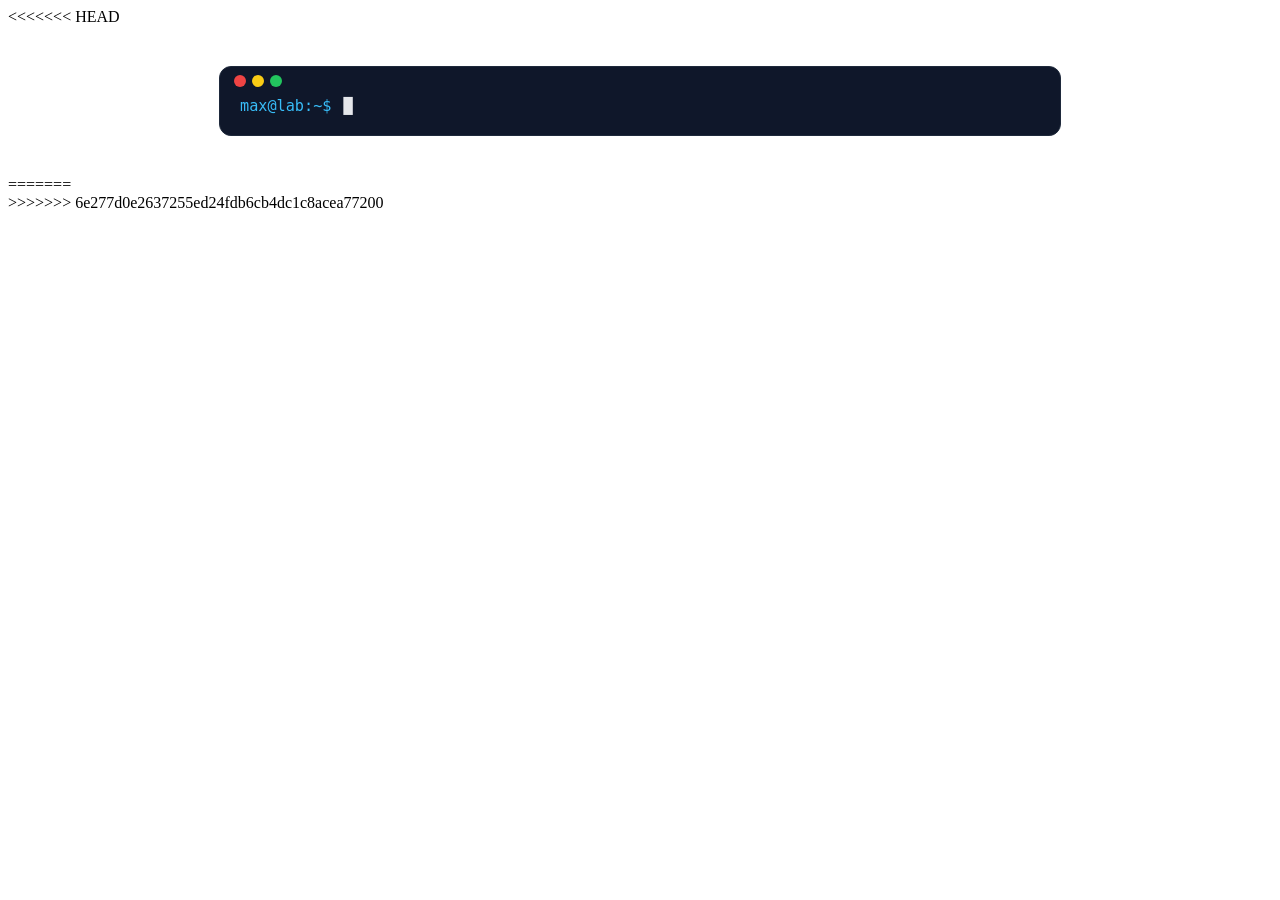
==== index.html @ 21ddf847 "Merge branch 'main' of https://github.com/mmet0diev/maxmet" ====
<!DOCTYPE html>
<html lang="en">
<head>
    <meta charset="UTF-8">
    <meta name="viewport" content="width=device-width, initial-scale=1.0">
<<<<<<< HEAD
    <title>Max Lab</title>
    <link rel="stylesheet" href="index.css">
    <script src="index.js" defer></script>
</head>
<body>
    <div class="terminal" id="terminal">
    <div class="dots">
        <div class="red"></div>
        <div class="yellow"></div>
        <div class="green"></div>
    </div>
    <pre id="term-output"></pre>
    <div id="term-line">
        <span class="prompt">max@lab:~$</span>
        <span id="term-input"></span><span id="cursor">█</span>
    </div>

    <!-- Hidden input to capture real key events -->
    <input type="text" id="hidden-input" autocomplete="off" autocorrect="off" 
           autocapitalize="off" spellcheck="false">
</div>


=======
    <title>Document</title>
    <link rel="stylesheet" href="index.css">
</head>
<body>
    <div class="navbar">
        <span href=""></span>
    </div>

>>>>>>> 6e277d0e2637255ed24fdb6cb4dc1c8acea77200
</body>
</html>
---- index.css ----
/* CSS File */
#terminal {
    background: #0f172a;
    border: 1px solid #1e293b;
    padding: 20px;
    border-radius: 12px;
    font-family: "Fira Code", monospace;
    font-size: 0.95rem;
    color: #e5e7eb;
    max-width: 800px;
    margin: 40px auto;
    position: relative;
}

#terminal pre {
    margin: 0 0 10px 0;
    white-space: pre-wrap;
}

#terminal input {
    opacity: 0;
    position: absolute;
    left: 0;
    height: 0;
    width: 0;
}

#term-line {
    display: flex;
    align-items: center;
    gap: 6px;
}

.prompt {
    color: #38bdf8;
}

#cursor {
    animation: blink 1s infinite;
}

@keyframes blink {

    0%,
    50% {
        opacity: 1;
    }

    50.1%,
    100% {
        opacity: 0;
    }
}

.dots {
    position: absolute;
    top: 8px;
    left: 14px;
    display: flex;
    gap: 6px;
}

.dots div {
    width: 12px;
    height: 12px;
    border-radius: 50%;
}

.red {
    background: #ef4444;
}

.yellow {
    background: #facc15;
}

.green {
    background: #22c55e;
}
---- index.css ----
/* CSS File */
#terminal {
    background: #0f172a;
    border: 1px solid #1e293b;
    padding: 20px;
    border-radius: 12px;
    font-family: "Fira Code", monospace;
    font-size: 0.95rem;
    color: #e5e7eb;
    max-width: 800px;
    margin: 40px auto;
    position: relative;
}

#terminal pre {
    margin: 0 0 10px 0;
    white-space: pre-wrap;
}

#terminal input {
    opacity: 0;
    position: absolute;
    left: 0;
    height: 0;
    width: 0;
}

#term-line {
    display: flex;
    align-items: center;
    gap: 6px;
}

.prompt {
    color: #38bdf8;
}

#cursor {
    animation: blink 1s infinite;
}

@keyframes blink {

    0%,
    50% {
        opacity: 1;
    }

    50.1%,
    100% {
        opacity: 0;
    }
}

.dots {
    position: absolute;
    top: 8px;
    left: 14px;
    display: flex;
    gap: 6px;
}

.dots div {
    width: 12px;
    height: 12px;
    border-radius: 50%;
}

.red {
    background: #ef4444;
}

.yellow {
    background: #facc15;
}

.green {
    background: #22c55e;
}
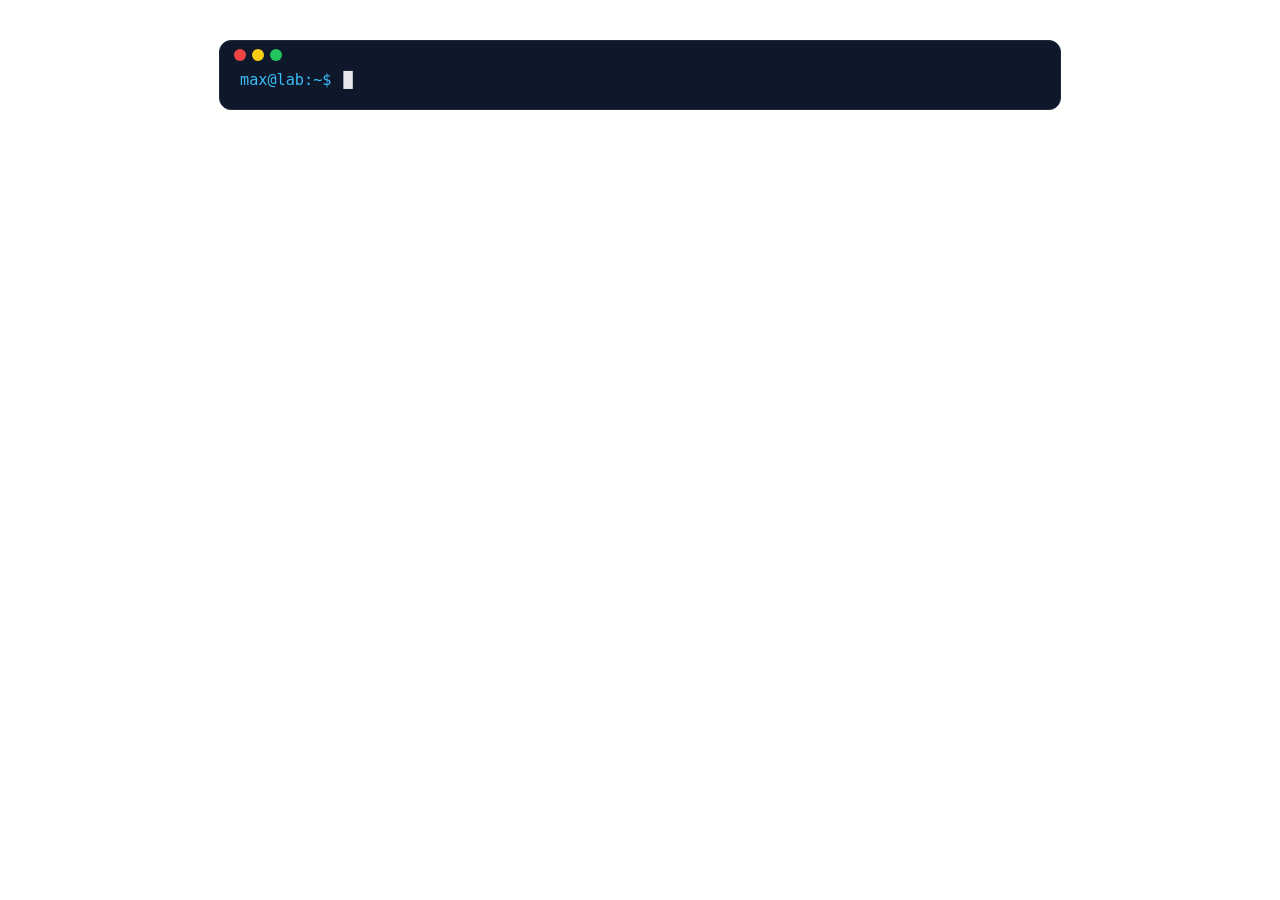
==== commit 2d4d6755: "." ====
--- a/index.html
+++ b/index.html
@@ -1,41 +1,31 @@
 <!DOCTYPE html>
 <html lang="en">
+
 <head>
     <meta charset="UTF-8">
     <meta name="viewport" content="width=device-width, initial-scale=1.0">
-<<<<<<< HEAD
     <title>Max Lab</title>
     <link rel="stylesheet" href="index.css">
     <script src="index.js" defer></script>
 </head>
+
 <body>
     <div class="terminal" id="terminal">
-    <div class="dots">
-        <div class="red"></div>
-        <div class="yellow"></div>
-        <div class="green"></div>
+        <div class="dots">
+            <div class="red"></div>
+            <div class="yellow"></div>
+            <div class="green"></div>
+        </div>
+        <pre id="term-output"></pre>
+        <div id="term-line">
+            <span class="prompt">max@lab:~$</span>
+            <span id="term-input"></span><span id="cursor">█</span>
+        </div>
+
+        <!-- Hidden input to capture real key events -->
+        <input type="text" id="hidden-input" autocomplete="off" autocorrect="off" autocapitalize="off"
+            spellcheck="false">
     </div>
-    <pre id="term-output"></pre>
-    <div id="term-line">
-        <span class="prompt">max@lab:~$</span>
-        <span id="term-input"></span><span id="cursor">█</span>
-    </div>
+</body>
 
-    <!-- Hidden input to capture real key events -->
-    <input type="text" id="hidden-input" autocomplete="off" autocorrect="off" 
-           autocapitalize="off" spellcheck="false">
-</div>
-
-
-=======
-    <title>Document</title>
-    <link rel="stylesheet" href="index.css">
-</head>
-<body>
-    <div class="navbar">
-        <span href=""></span>
-    </div>
-
->>>>>>> 6e277d0e2637255ed24fdb6cb4dc1c8acea77200
-</body>
-</html>
+</html>
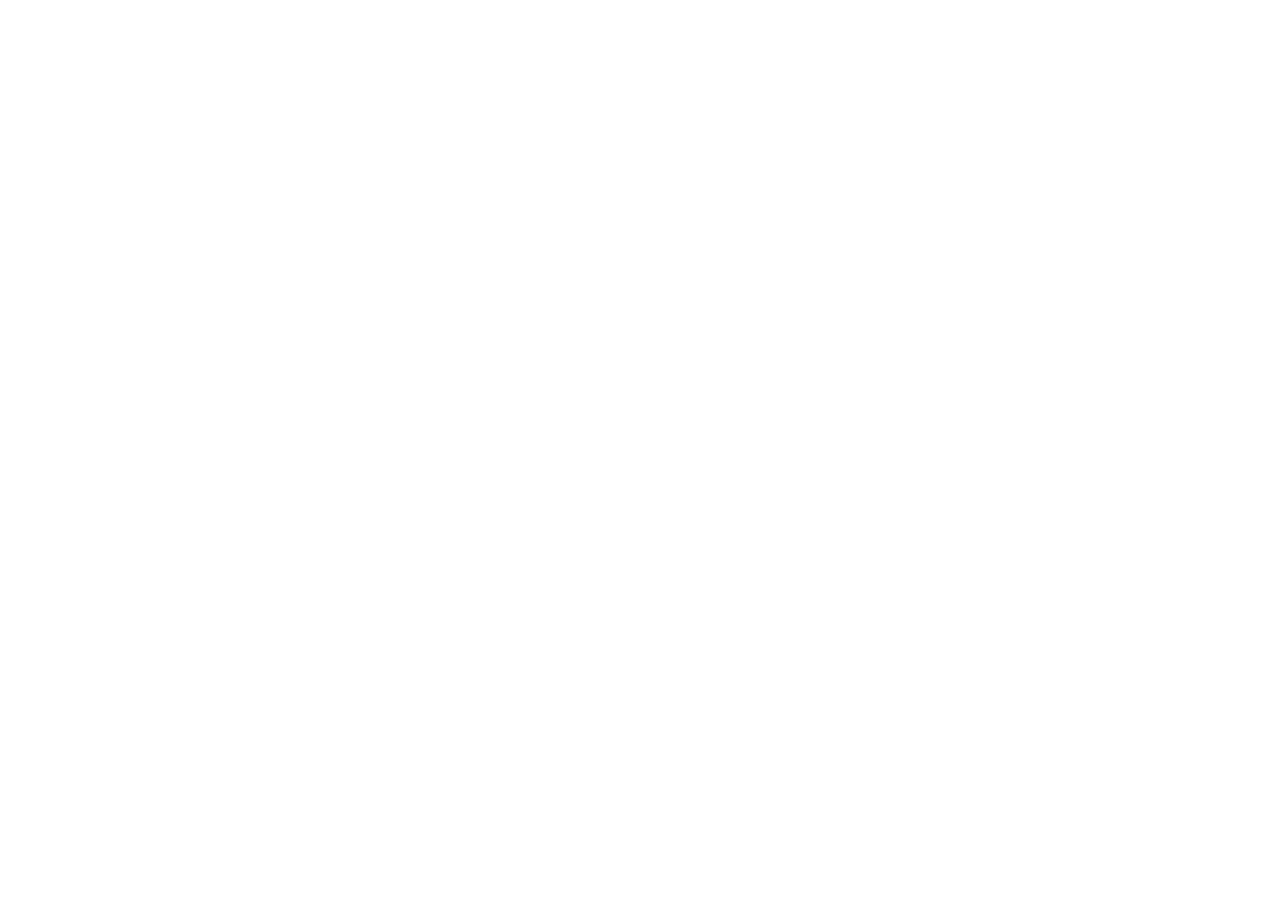
==== commit 89a0ebde: "asd" ====
--- a/index.html
+++ b/index.html
@@ -5,27 +5,12 @@
     <meta charset="UTF-8">
     <meta name="viewport" content="width=device-width, initial-scale=1.0">
     <title>Max Lab</title>
-    <link rel="stylesheet" href="index.css">
-    <script src="index.js" defer></script>
+    <link rel="stylesheet" href="main.css">
+    <script src="main.js" defer></script>
 </head>
 
 <body>
-    <div class="terminal" id="terminal">
-        <div class="dots">
-            <div class="red"></div>
-            <div class="yellow"></div>
-            <div class="green"></div>
-        </div>
-        <pre id="term-output"></pre>
-        <div id="term-line">
-            <span class="prompt">max@lab:~$</span>
-            <span id="term-input"></span><span id="cursor">█</span>
-        </div>
-
-        <!-- Hidden input to capture real key events -->
-        <input type="text" id="hidden-input" autocomplete="off" autocorrect="off" autocapitalize="off"
-            spellcheck="false">
-    </div>
+    
 </body>
 
 </html>
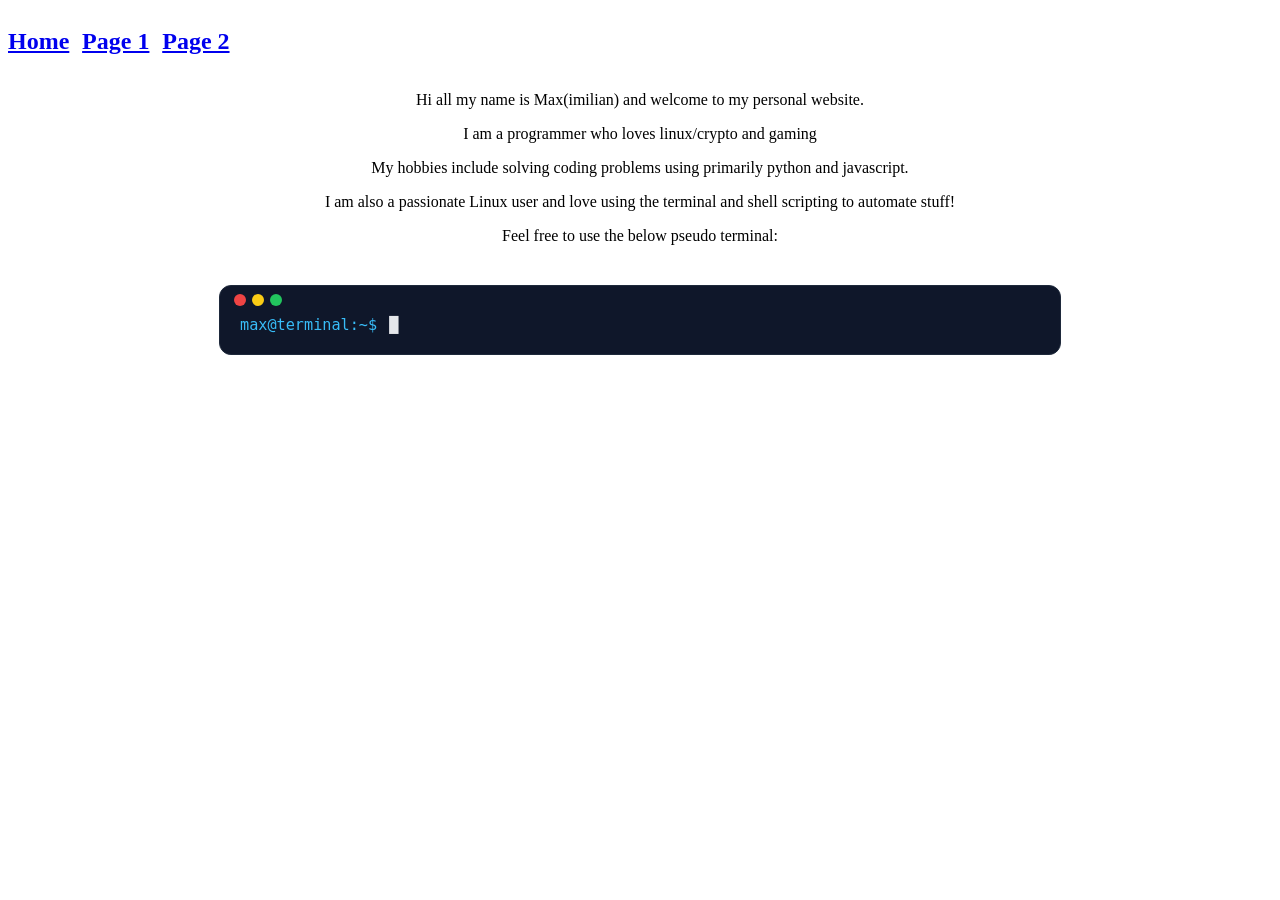
==== commit d673eb15: "working on the site" ====
--- a/index.html
+++ b/index.html
@@ -4,13 +4,50 @@
 <head>
     <meta charset="UTF-8">
     <meta name="viewport" content="width=device-width, initial-scale=1.0">
-    <title>Max Lab</title>
+    <title>Home</title>
     <link rel="stylesheet" href="main.css">
+    <link rel="stylesheet" href="terminal.css">
+    <!-- <link rel="stylesheet" href="css2.css"> -->
     <script src="main.js" defer></script>
+    <script src="terminal.js" defer></script>
 </head>
 
 <body>
-    
+    <div class="navbar">
+        <h2><a href="index.html">Home</a></h2>
+        <h2><a href="page1.html">Page 1</a></h2>
+        <h2><a href="page2.html">Page 2</a></h2>
+    </div>
+
+    <div class="introduction">
+        <section>
+            <p>Hi all my name is Max(imilian) and welcome to my personal website.</p>
+            <p>I am a programmer who loves linux/crypto and gaming</p>
+            <p>My hobbies include solving coding problems using primarily python and javascript.</p>
+            <p>I am also a passionate Linux user and love using the terminal and shell scripting to automate stuff!</p>
+        </section>
+        <section>
+            <p>Feel free to use the below pseudo terminal:</p>
+            <div class="terminal" id="terminal">
+            <div class="dots">
+            <div class="red"></div>
+            <div class="yellow"></div>
+            <div class="green"></div>
+        </div>
+        <pre id="term-output"></pre>
+        <div id="term-line">
+            <span class="prompt">max@terminal:~$</span>
+            <span id="term-input"></span><span id="cursor">█</span>
+        </div>
+
+        <!-- Hidden input to capture real key events -->
+        <input type="text" id="hidden-input" autocomplete="off" autocorrect="off" autocapitalize="off"
+            spellcheck="false">
+    </div>
+        </section>
+
+        
+    </div>
 </body>
 
 </html>
--- a/main.css
+++ b/main.css
@@ -0,0 +1,15 @@
+body{
+    text-align: center;
+}
+
+body div{
+    text-align: center;
+}
+
+.navbar{
+    display: flex;
+}
+
+.navbar h2{
+    margin-right: 0.8rem;
+}
--- a/terminal.css
+++ b/terminal.css
@@ -0,0 +1,78 @@
+#terminal {
+    background: #0f172a;
+    border: 1px solid #1e293b;
+    padding: 20px;
+    border-radius: 12px;
+    font-family: "Fira Code", monospace;
+    font-size: 0.95rem;
+    color: #e5e7eb;
+    max-width: 800px;
+    margin: 40px auto;
+    position: relative;
+}
+
+#terminal pre {
+    margin: 0 0 10px 0;
+    white-space: pre-wrap;
+}
+
+#terminal input {
+    opacity: 0;
+    position: absolute;
+    left: 0;
+    height: 0;
+    width: 0;
+}
+
+#term-line {
+    display: flex;
+    align-items: center;
+    gap: 6px;
+}
+
+.prompt {
+    color: #38bdf8;
+}
+
+#cursor {
+    animation: blink 1s infinite;
+}
+
+@keyframes blink {
+
+    0%,
+    50% {
+        opacity: 1;
+    }
+
+    50.1%,
+    100% {
+        opacity: 0;
+    }
+}
+
+.dots {
+    position: absolute;
+    top: 8px;
+    left: 14px;
+    display: flex;
+    gap: 6px;
+}
+
+.dots div {
+    width: 12px;
+    height: 12px;
+    border-radius: 50%;
+}
+
+.red {
+    background: #ef4444;
+}
+
+.yellow {
+    background: #facc15;
+}
+
+.green {
+    background: #22c55e;
+}
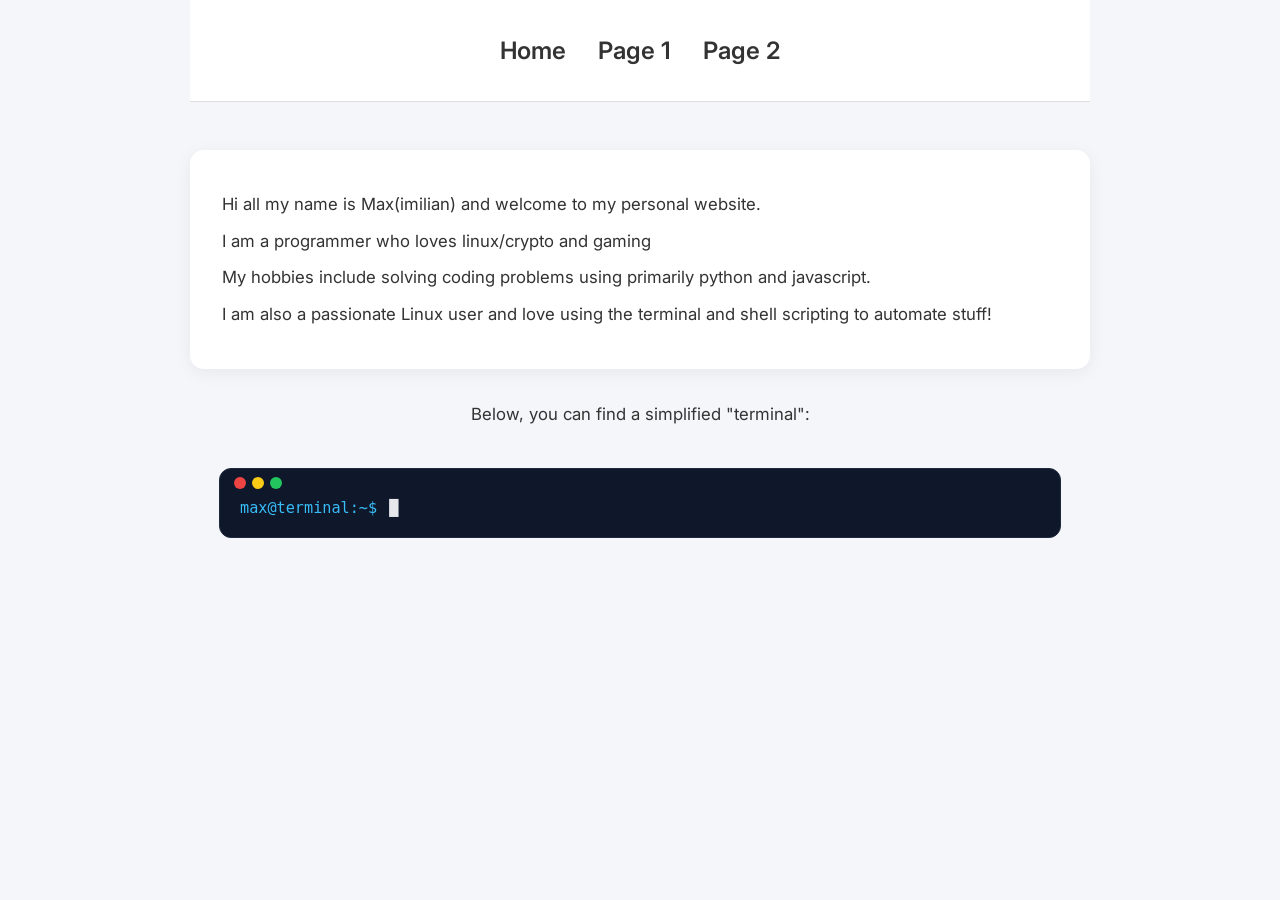
==== commit f780a043: "." ====
--- a/index.html
+++ b/index.html
@@ -27,23 +27,23 @@
             <p>I am also a passionate Linux user and love using the terminal and shell scripting to automate stuff!</p>
         </section>
         <section>
-            <p>Feel free to use the below pseudo terminal:</p>
+            <p id="par1">Below, you can find a simplified "terminal":</p>
             <div class="terminal" id="terminal">
-            <div class="dots">
-            <div class="red"></div>
-            <div class="yellow"></div>
-            <div class="green"></div>
-        </div>
-        <pre id="term-output"></pre>
-        <div id="term-line">
-            <span class="prompt">max@terminal:~$</span>
-            <span id="term-input"></span><span id="cursor">█</span>
-        </div>
+                <div class="dots">
+                    <div class="red"></div>
+                    <div class="yellow"></div>
+                    <div class="green"></div>
+                </div>
+            <pre id="term-output"></pre>
+            <div id="term-line">
+                <span class="prompt">max@terminal:~$</span>
+                <span id="term-input"></span><span id="cursor">█</span>
+            </div>
 
-        <!-- Hidden input to capture real key events -->
-        <input type="text" id="hidden-input" autocomplete="off" autocorrect="off" autocapitalize="off"
-            spellcheck="false">
-    </div>
+                <!-- Hidden input to capture real key events -->
+                <input type="text" id="hidden-input" autocomplete="off" autocorrect="off" autocapitalize="off"
+                    spellcheck="false">
+            </div>
         </section>
 
         
--- a/main.css
+++ b/main.css
@@ -1,15 +1,84 @@
-body{
-    text-align: center;
+/* ---------- Global Styles ---------- */
+
+@import url('https://fonts.googleapis.com/css2?family=Inter:wght@300;400;600&display=swap');
+
+body {
+    margin: 0;
+    padding: 0;
+    font-family: 'Inter', sans-serif;
+    background: #f5f6fa;
+    color: #333;
+    display: flex;
+    flex-direction: column;
+    align-items: center;
 }
 
-body div{
+/* Remove center text for all divs — unnecessary & restrictive */
+/* body div {
     text-align: center;
+} */
+
+
+/* ---------- Navbar Styles ---------- */
+
+.navbar {
+    width: 100%;
+    max-width: 900px;
+    display: flex;
+    justify-content: center;
+    gap: 2rem;
+    padding: 1rem 0;
+    background: white;
+    border-bottom: 1px solid #ddd;
+    position: sticky;
+    top: 0;
+    z-index: 10;
 }
 
-.navbar{
-    display: flex;
+.navbar a {
+    text-decoration: none;
+    color: #333;
+    font-weight: 600;
+    transition: color 0.2s ease;
 }
 
-.navbar h2{
-    margin-right: 0.8rem;
+.navbar a:hover {
+    color: #0077ff;
+}
+
+
+/* ---------- Introduction Section ---------- */
+
+.introduction {
+    margin-top: 2rem;
+    width: 100%;
+    max-width: 900px;
+    padding: 1rem;
+}
+
+.introduction section:first-child {
+    background: white;
+    padding: 2rem;
+    border-radius: 14px;
+    box-shadow: 0 4px 18px rgba(0,0,0,0.06);
+    margin-bottom: 2rem;
+}
+
+.introduction p {
+    line-height: 1.6;
+    font-size: 1.05rem;
+    margin: 0.6rem 0;
+}
+
+
+/* ---------- Terminal Container ---------- */
+
+.terminal {
+    margin-top: 1rem;
+    border-radius: 12px;
+    overflow: hidden;
+}
+
+#par1{
+    text-align: center;
 }
--- a/terminal.css
+++ b/terminal.css
@@ -1,4 +1,5 @@
 #terminal {
+    text-align: left !important;
     background: #0f172a;
     border: 1px solid #1e293b;
     padding: 20px;
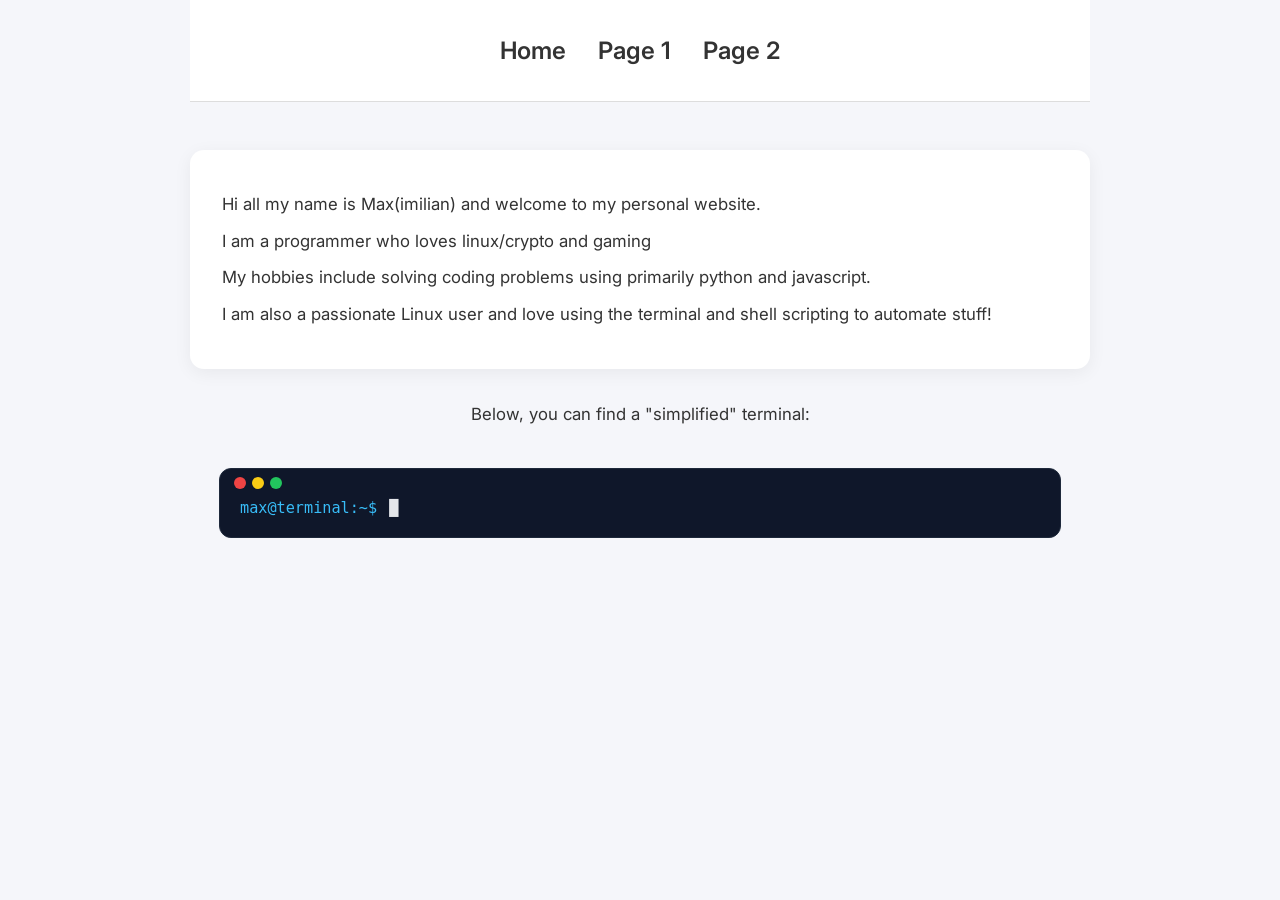
==== commit dd3fe877: "." ====
--- a/index.html
+++ b/index.html
@@ -27,7 +27,7 @@
             <p>I am also a passionate Linux user and love using the terminal and shell scripting to automate stuff!</p>
         </section>
         <section>
-            <p id="par1">Below, you can find a simplified "terminal":</p>
+            <p id="par1">Below, you can find a "simplified" terminal:</p>
             <div class="terminal" id="terminal">
                 <div class="dots">
                     <div class="red"></div>
